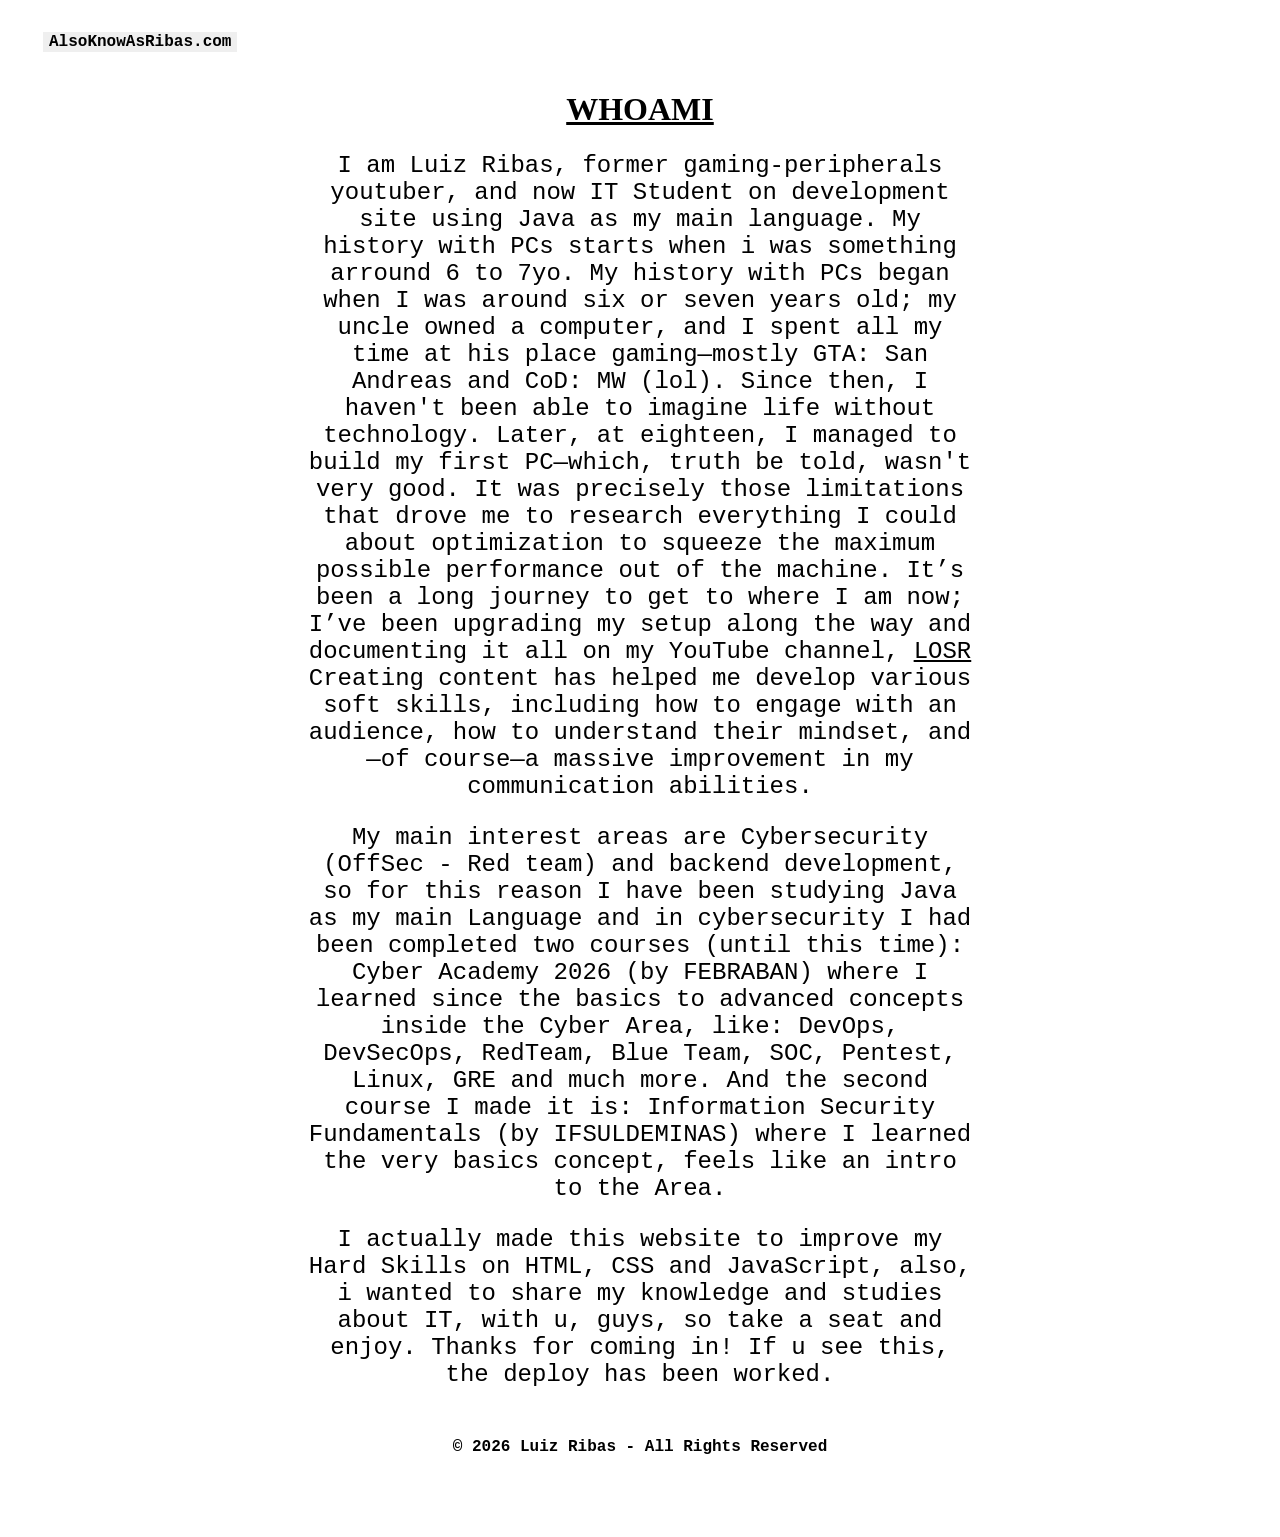
==== About.html @ c4bb4a3d "Add files via upload" ====
<html lang="en">

<head>
    <meta charset="UTF-8">
    <meta name="viewport" content="width=device-width, initial-scale=1.0">
    <title>About - AkaRibas.com</title>
    <link rel="stylesheet" href="CSS/style.css">
    <script>
        if (localStorage.getItem('theme')==='dark'){
            document.documentElement.classList.add('dark');
        }
    </script>
    <style>
        p {
            font-size: 24px;
            font-family: monospace;
            text-align: center;
        }
    </style>
</head>

<body>
   <header>
        <button class="website-name" onclick='location.href="index.html"'>
            AlsoKnowAsRibas.com
            <a class="about-link" href="About.html" target="_blank">

                <button class="about-btn" onclick='location.href="About.html"'>
                    About
                </button>

                <a class="github" href="https://github.com/Akaribasz" target="_blank">
                    <img class="gitLogo" src="Photos/github_logo_icon_229278.webp" alt="">
                </a>
                <button class="articles-btn" onclick='location.href="ribas-articles-page.html"'>
                Articles
            </button>
                <input class="searchbar" type="text" placeholder="Search the site...">
                <div class="trilho" id="trilho">
                    <div class="indicador"></div>

                </div>



    </header>



    <main class="content-page">

        <h1 class="about">
            <u>WHOAMI</u>
        </h1>

        <p class="first-p">
            I am Luiz Ribas, former gaming-peripherals youtuber, and now IT Student on development site using Java as my
            main language. My history with PCs starts when i was something arround 6 to 7yo.
            My history with PCs began when I was around six or seven years old; my uncle owned a computer, and I spent
            all my time at his place gaming—mostly GTA: San Andreas and CoD: MW (lol). Since then, I haven't been able
            to imagine life without technology. Later, at eighteen, I managed to build my first PC—which, truth be told,
            wasn't very good. It was precisely those limitations that drove me to research everything I could about
            optimization to squeeze the maximum possible performance out of the machine. It’s been a long journey to get
            to where I am now; I’ve been upgrading my setup along the way and documenting it all on my YouTube channel,
            <a class="YT-LINK" href="https://youtube.com/@losr" target="_blank">LOSR</a> Creating content has helped me
            develop various soft skills, including how to engage with an audience, how to understand their mindset,
            and—of course—a massive improvement in my communication abilities.
        </p>

        <p> My main interest areas are Cybersecurity (OffSec - Red team) and backend development, so for this reason I
            have been studying Java as my main Language and in cybersecurity I had been completed two courses (until
            this time): Cyber Academy 2026 (by FEBRABAN) where I learned since the basics to advanced concepts inside
            the Cyber Area, like: DevOps, DevSecOps, RedTeam, Blue Team, SOC, Pentest, Linux, GRE and much more. And the
            second course I made it is: Information Security Fundamentals (by IFSULDEMINAS) where I learned the very
            basics concept, feels like an intro to the Area.
        </p>

        <p>
            I actually made this website to improve my Hard Skills on HTML, CSS and JavaScript, also, i wanted to share
            my knowledge and studies about IT, with u, guys, so take a seat and enjoy. Thanks for coming in! If u see this, the deploy has been worked.

        </p>

    </main>

    <footer class="end-page">
        © 2026 Luiz Ribas - All Rights Reserved

    </footer>
    
    <script src="JavaScript/main.js"></script>


</body>

</html>
---- CSS/style.css ----
body {
    background-color: white;
    color: black;
    transition: .5s;

}

input {
    transition: .5s;
}

button {
    transition: .5s;
}

a {
    color: black;
    transition: .5s;
}



.about-me {
    font-family: monospace;
    color: black;
    text-align: center;
    font-size: 19px;
    font-weight: bold;
}

.YT-LINK {
    color: black;
}

footer {
    text-align: center;
    vertical-align: bottom;
    font-family: monospace;
    font-size: 16px;
    font-weight: bolder;
}

header {
    display: flex;
    align-items: center;
    font-family: monospace;
    position: sticky;
    margin-top: 30px;
    margin-left: 35px;
    margin-right: 35px;

}

.website-name {
    border: none;
    font-family: monospace;
    vertical-align: top;
    left: 0;
    display: inline-block;
    font-size: 16px;
    font-weight: bold;
    cursor: pointer;

}

.about-btn {
    margin-top: 2;
    margin-left: 1240;
    font-size: 14px;
    color: black;
    vertical-align: top;
    display: inline-block;
    border: none;
    cursor: pointer;
    font-family: monospace;
    font-weight: bolder;
}

.gitLogo {
    width: 24px;
    height: 24px;
    vertical-align: top;
    margin-left: 6px;

}

.searchbar {
    margin-top: 3;
    margin-left: 10;
    font-family: monospace;
    border: none;
}

.content-page {

    padding-right: 300px;
    padding-top: 16px;
    padding-left: 300px;
    width: 768 px;
    margin-bottom: 50;
    display: block;

}

.about {

    text-align: center;
}

.home-page-content {
    text-align: center;

}

.title {
    font-size: 40px;
    font-weight: bolder;
    margin-right: 701px;
    margin-bottom: -1px;
}

.trilho {
    display: inline-block;
    width: 50px;
    height: 20px;
    background-color: black;
    border-radius: 150px;
    position: relative;
    cursor: pointer;
    box-shadow: 2px 2px 2px rgba(0, 0, 0, 1);

}

.trilho .indicador {
    display: inline-block;
    width: 20px;
    height: 20px;
    background-color: white;
    border-radius: 50%;
    transform: scale(.9);
    position: absolute;
    left: 1px;
    transition: .5s;
}

.trilho.dark {
    background-color: white;

}

.trilho.dark .indicador {
    left: 26px;
    background-color: black;

}

body.dark {
    background-color: black;
    color: white;


}

body.dark button {
    background-color: black;
    color: white;
}

body.dark input {
    background-color: black;
    color: white;
}

body.dark a {
    color: white;
}

.first-article {
    display: inline-block;
}

.circle-image {
    width: 20px;
    height: 20px;
    display: flex;
    left: 0;
    position: relative;
    text-align: center;
    margin-left: -25;
}

.image-circle {
    display: flex;
}

.nvidia-article {
    color: black;
}
.articles-btn{

    font-size: 14px;
    color: black;
    vertical-align: top;
    display: inline-block;
    border: none;
    cursor: pointer;
    font-family: monospace;
    font-weight: bolder;
    text-align: center;
    cursor: pointer;
    margin-top: 3px;
    margin-left: 6px;
}
.photo-frame{
    margin-top: 70;
    margin-left: 100;
    display: inline-block;
    
}
.my-photo{
    height: 650;
    width: 650;
    border-radius: 50%;
    box-shadow: 5px 5px 10px rgba(0, 0, 0, 1);
}
.about-mee{
    display: inline-block;
    font-family: system-ui, -apple-system, BlinkMacSystemFont, 'Segoe UI', Roboto, Oxygen, Ubuntu, Cantarell, 'Open Sans', 'Helvetica Neue', sans-serif;
    font-size: 80;
    margin-left: 700;
    margin-top: -565;
    font-weight: bolder;
    text-shadow: black  ;

}
.second-line{
    width: 820;
    padding-bottom: 10;
    padding-top: 10px;
    padding-right: 10px;
    padding-left: 10px;
    border-width: 1px;
    text-align: left;
    display: inline-block;
    font-family: system-ui, -apple-system, BlinkMacSystemFont, 'Segoe UI', Roboto, Oxygen, Ubuntu, Cantarell, 'Open Sans', 'Helvetica Neue', sans-serif;
    font-size: 28;
    margin-left: 700;
    margin-top: -260;
    margin-right: 200;
    left: 0;

}
.text-changer{
    height: 200px;
    padding: 10px;
    border-radius: 8px;
    display: flex;
    font-family: monospace;
    font-weight: bolder;
    font-size: 61;
    box-sizing: content-box;

}
.intro-text{
    font-family: system-ui, -apple-system, BlinkMacSystemFont, 'Segoe UI', Roboto, Oxygen, Ubuntu, Cantarell, 'Open Sans', 'Helvetica Neue', sans-serif;;
    
}
.roles-container{
    overflow: hidden;
    position: relative;
}
.role{
    font-family: monospace;
    display: block;
    height: 100%;
    padding-top: 3;
    padding-left: 9px;
    color: #00ff41;
    box-shadow: #00ff41;
    text-shadow: 0 0 6px #00ff41;
    animation: role-change 7s infinite;
}
@keyframes role-change{
    10%{
        transform: translateY(-102%);
    }
    25%{
        transform: translateY(-100%);
    }
    35%{
        transform: translateY(-202%);
    }
    50%{
        transform: translateY(-200%);

    }
    60%{
        transform: translateY(-302%);
    }
    75%{
        transform: translateY(-300%);
    }
    85%{
        transform: translateY(-402%);
    }
    100%{
        transform: translateY(-400%);
    }
}
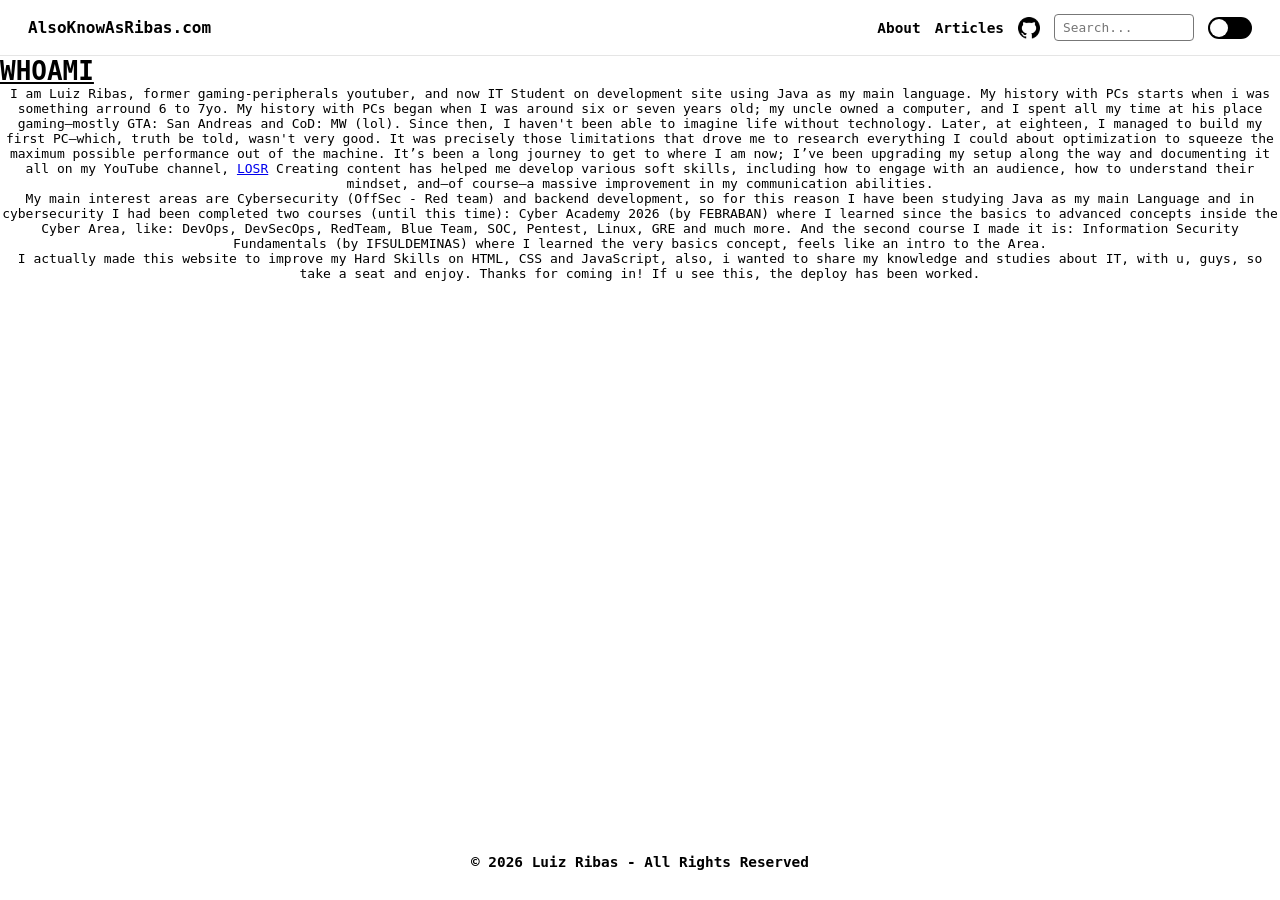
==== commit 8d32acf4: "Update About.html" ====
--- a/About.html
+++ b/About.html
@@ -1,48 +1,40 @@
+<!DOCTYPE html>
 <html lang="en">
-
 <head>
     <meta charset="UTF-8">
     <meta name="viewport" content="width=device-width, initial-scale=1.0">
-    <title>About - AkaRibas.com</title>
+    <title>AkaRibas.com</title>
     <link rel="stylesheet" href="CSS/style.css">
     <script>
-        if (localStorage.getItem('theme')==='dark'){
+        if (localStorage.getItem('theme') === 'dark') {
             document.documentElement.classList.add('dark');
         }
     </script>
     <style>
-        p {
-            font-size: 24px;
+        p{
             font-family: monospace;
             text-align: center;
-        }
     </style>
 </head>
 
 <body>
-   <header>
+  <header class="navbar">
         <button class="website-name" onclick='location.href="index.html"'>
             AlsoKnowAsRibas.com
-            <a class="about-link" href="About.html" target="_blank">
+        </button>
 
-                <button class="about-btn" onclick='location.href="About.html"'>
-                    About
-                </button>
-
-                <a class="github" href="https://github.com/Akaribasz" target="_blank">
-                    <img class="gitLogo" src="Photos/github_logo_icon_229278.webp" alt="">
-                </a>
-                <button class="articles-btn" onclick='location.href="ribas-articles-page.html"'>
-                Articles
-            </button>
-                <input class="searchbar" type="text" placeholder="Search the site...">
-                <div class="trilho" id="trilho">
-                    <div class="indicador"></div>
-
-                </div>
-
-
-
+        <nav class="nav-links">
+            <a class="about-btn" href="About.html">About</a>
+            <a class="articles-btn" href="ribas-articles-page.html">Articles</a>
+            <a class="github" href="https://github.com/Akaribasz" target="_blank" aria-label="GitHub">
+                <img class="gitLogo" src="Photos/github_logo_icon_229278.webp" alt="GitHub">
+            </a>
+            <input class="searchbar" type="text" placeholder="Search..." id="searchbarr">
+            
+            <div class="trilho" id="trilho">
+                <div class="indicador"></div>
+            </div>
+        </nav>
     </header>
 
 
@@ -85,12 +77,29 @@
 
     <footer class="end-page">
         © 2026 Luiz Ribas - All Rights Reserved
-
     </footer>
     
-    <script src="JavaScript/main.js"></script>
+    <script>
+        const trilho = document.getElementById('trilho');
+        const body = document.body;
+
+        if (localStorage.getItem('theme') === 'dark') {
+            trilho.classList.add('dark');
+            body.classList.add('dark');
+        }
+
+        trilho.addEventListener('click', () => {
+            trilho.classList.toggle('dark');
+            body.classList.toggle('dark');
+            if (body.classList.contains('dark')) {
+                localStorage.setItem('theme', 'dark');
+            } else {
+                localStorage.setItem('theme', 'light');
+            }
+        });
+    </script>
 
 
 </body>
 
-</html>+</html>
--- a/CSS/style.css
+++ b/CSS/style.css
@@ -1,309 +1,291 @@
+* {
+    box-sizing: border-box;
+    margin: 0;
+    padding: 0;
+}
+
 body {
-    background-color: white;
-    color: black;
-    transition: .5s;
-
-}
-
-input {
-    transition: .5s;
-}
-
-button {
-    transition: .5s;
-}
-
-a {
-    color: black;
-    transition: .5s;
-}
-
-
-
-.about-me {
+    background-color: #ffffff;
+    color: #000000;
     font-family: monospace;
-    color: black;
-    text-align: center;
-    font-size: 19px;
-    font-weight: bold;
-}
-
-.YT-LINK {
-    color: black;
-}
-
-footer {
-    text-align: center;
-    vertical-align: bottom;
-    font-family: monospace;
-    font-size: 16px;
-    font-weight: bolder;
-}
-
-header {
-    display: flex;
-    align-items: center;
-    font-family: monospace;
+    min-height: 100vh;
+    display: flex;
+    flex-direction: column;
+    transition: background-color 0.4s, color 0.4s;
+    overflow-x: hidden;
+}
+
+/* ----------------- Sticky Header ----------------- */
+.navbar {
     position: sticky;
-    margin-top: 30px;
-    margin-left: 35px;
-    margin-right: 35px;
-
+    top: 0;
+    left: 0;
+    width: 100%;
+    z-index: 1000;
+    display: flex;
+    justify-content: space-between;
+    align-items: center;
+    padding: 14px 28px;
+    background-color: rgba(255, 255, 255, 0.92);
+    backdrop-filter: blur(8px);
+    border-bottom: 1px solid rgba(0, 0, 0, 0.1);
 }
 
 .website-name {
+    background: none;
     border: none;
     font-family: monospace;
-    vertical-align: top;
-    left: 0;
-    display: inline-block;
-    font-size: 16px;
+    font-size: 1rem;
     font-weight: bold;
     cursor: pointer;
-
-}
-
-.about-btn {
-    margin-top: 2;
-    margin-left: 1240;
-    font-size: 14px;
-    color: black;
-    vertical-align: top;
-    display: inline-block;
-    border: none;
-    cursor: pointer;
+    white-space: nowrap;
+    color: inherit;
+}
+
+.nav-links {
+    display: flex;
+    align-items: center;
+    gap: 14px;
+}
+
+.nav-links a {
+    text-decoration: none;
+    color: inherit;
+    font-size: 0.9rem;
+    font-weight: bold;
+    display: flex;
+    align-items: center;
+}
+
+.gitLogo {
+    width: 22px;
+    height: 22px;
+    display: block;
+}
+
+.searchbar {
+    padding: 5px 8px;
     font-family: monospace;
-    font-weight: bolder;
-}
-
-.gitLogo {
-    width: 24px;
-    height: 24px;
-    vertical-align: top;
-    margin-left: 6px;
-
-}
-
-.searchbar {
-    margin-top: 3;
-    margin-left: 10;
-    font-family: monospace;
-    border: none;
-}
-
-.content-page {
-
-    padding-right: 300px;
-    padding-top: 16px;
-    padding-left: 300px;
-    width: 768 px;
-    margin-bottom: 50;
-    display: block;
-
-}
-
-.about {
-
-    text-align: center;
-}
-
-.home-page-content {
-    text-align: center;
-
-}
-
-.title {
-    font-size: 40px;
-    font-weight: bolder;
-    margin-right: 701px;
-    margin-bottom: -1px;
-}
-
+    font-size: 0.8rem;
+    width: 140px;
+    border: 1px solid #777;
+    border-radius: 4px;
+    background: transparent;
+    color: inherit;
+    outline: none;
+}
+
+/* ----------------- Theme Switcher ----------------- */
 .trilho {
-    display: inline-block;
-    width: 50px;
-    height: 20px;
-    background-color: black;
-    border-radius: 150px;
+    width: 44px;
+    height: 22px;
+    background-color: #000000;
+    border-radius: 20px;
     position: relative;
     cursor: pointer;
-    box-shadow: 2px 2px 2px rgba(0, 0, 0, 1);
-
+    flex-shrink: 0;
 }
 
 .trilho .indicador {
-    display: inline-block;
-    width: 20px;
-    height: 20px;
-    background-color: white;
+    width: 18px;
+    height: 18px;
+    background-color: #ffffff;
     border-radius: 50%;
-    transform: scale(.9);
     position: absolute;
-    left: 1px;
-    transition: .5s;
+    top: 2px;
+    left: 2px;
+    transition: left 0.3s ease;
 }
 
 .trilho.dark {
-    background-color: white;
-
+    background-color: #ffffff;
 }
 
 .trilho.dark .indicador {
-    left: 26px;
-    background-color: black;
-
-}
-
+    left: 24px;
+    background-color: #000000;
+}
+
+/* ----------------- Hero / Main Section ----------------- */
+.hero-container {
+    display: flex;
+    align-items: center;
+    justify-content: center;
+    gap: 50px;
+    padding: 60px 24px;
+    max-width: 1200px;
+    margin: auto;
+    width: 100%;
+}
+
+.photo-frame {
+    display: flex;
+    justify-content: center;
+    flex-shrink: 0;
+}
+
+.my-photo {
+    width: 360px;
+    height: 360px;
+    max-width: 100%;
+    aspect-ratio: 1 / 1;
+    border-radius: 50%;
+    object-fit: cover;
+    box-shadow: 0 8px 24px rgba(0, 0, 0, 0.25);
+    display: block;
+}
+
+.hero-content {
+    max-width: 600px;
+    display: flex;
+    flex-direction: column;
+    gap: 16px;
+}
+
+.about-mee {
+    font-family: system-ui, -apple-system, sans-serif;
+    font-size: 3rem;
+    font-weight: 800;
+    line-height: 1.1;
+}
+
+.second-line {
+    font-family: system-ui, -apple-system, sans-serif;
+    font-size: 1.1rem;
+    line-height: 1.6;
+    color: inherit;
+    opacity: 0.9;
+}
+
+/* ----------------- Animated Text Changer ----------------- */
+.text-changer {
+    height: 44px;
+    display: flex;
+    align-items: center;
+    font-weight: bold;
+    font-size: 1.8rem;
+}
+
+.intro-text {
+    font-family: system-ui, -apple-system, sans-serif;
+}
+
+.roles-container {
+    overflow: hidden;
+    height: 44px;
+    margin-left: 10px;
+}
+
+.role {
+    display: block;
+    height: 44px;
+    line-height: 44px;
+    color: #00cc33;
+    text-shadow: 0 0 6px rgba(0, 204, 51, 0.4);
+    animation: role-change 10s infinite;
+}
+
+@keyframes role-change {
+    0%, 15%   { transform: translateY(0%); }
+    20%, 35%  { transform: translateY(-100%); }
+    40%, 55%  { transform: translateY(-200%); }
+    60%, 75%  { transform: translateY(-300%); }
+    80%, 95%  { transform: translateY(-400%); }
+    100%      { transform: translateY(0%); }
+}
+
+/* ----------------- Footer ----------------- */
+.end-page {
+    text-align: center;
+    padding: 30px;
+    font-weight: bold;
+    font-size: 0.9rem;
+    margin-top: auto;
+}
+
+/* ----------------- Dark Mode Overrides ----------------- */
 body.dark {
-    background-color: black;
-    color: white;
-
-
-}
-
-body.dark button {
-    background-color: black;
-    color: white;
-}
-
-body.dark input {
-    background-color: black;
-    color: white;
-}
-
-body.dark a {
-    color: white;
-}
-
-.first-article {
-    display: inline-block;
-}
-
-.circle-image {
-    width: 20px;
-    height: 20px;
-    display: flex;
-    left: 0;
-    position: relative;
-    text-align: center;
-    margin-left: -25;
-}
-
-.image-circle {
-    display: flex;
-}
-
-.nvidia-article {
-    color: black;
-}
-.articles-btn{
-
-    font-size: 14px;
-    color: black;
-    vertical-align: top;
-    display: inline-block;
-    border: none;
-    cursor: pointer;
-    font-family: monospace;
-    font-weight: bolder;
-    text-align: center;
-    cursor: pointer;
-    margin-top: 3px;
-    margin-left: 6px;
-}
-.photo-frame{
-    margin-top: 70;
-    margin-left: 100;
-    display: inline-block;
-    
-}
-.my-photo{
-    height: 650;
-    width: 650;
-    border-radius: 50%;
-    box-shadow: 5px 5px 10px rgba(0, 0, 0, 1);
-}
-.about-mee{
-    display: inline-block;
-    font-family: system-ui, -apple-system, BlinkMacSystemFont, 'Segoe UI', Roboto, Oxygen, Ubuntu, Cantarell, 'Open Sans', 'Helvetica Neue', sans-serif;
-    font-size: 80;
-    margin-left: 700;
-    margin-top: -565;
-    font-weight: bolder;
-    text-shadow: black  ;
-
-}
-.second-line{
-    width: 820;
-    padding-bottom: 10;
-    padding-top: 10px;
-    padding-right: 10px;
-    padding-left: 10px;
-    border-width: 1px;
-    text-align: left;
-    display: inline-block;
-    font-family: system-ui, -apple-system, BlinkMacSystemFont, 'Segoe UI', Roboto, Oxygen, Ubuntu, Cantarell, 'Open Sans', 'Helvetica Neue', sans-serif;
-    font-size: 28;
-    margin-left: 700;
-    margin-top: -260;
-    margin-right: 200;
-    left: 0;
-
-}
-.text-changer{
-    height: 200px;
-    padding: 10px;
-    border-radius: 8px;
-    display: flex;
-    font-family: monospace;
-    font-weight: bolder;
-    font-size: 61;
-    box-sizing: content-box;
-
-}
-.intro-text{
-    font-family: system-ui, -apple-system, BlinkMacSystemFont, 'Segoe UI', Roboto, Oxygen, Ubuntu, Cantarell, 'Open Sans', 'Helvetica Neue', sans-serif;;
-    
-}
-.roles-container{
-    overflow: hidden;
-    position: relative;
-}
-.role{
-    font-family: monospace;
-    display: block;
-    height: 100%;
-    padding-top: 3;
-    padding-left: 9px;
-    color: #00ff41;
-    box-shadow: #00ff41;
-    text-shadow: 0 0 6px #00ff41;
-    animation: role-change 7s infinite;
-}
-@keyframes role-change{
-    10%{
-        transform: translateY(-102%);
-    }
-    25%{
-        transform: translateY(-100%);
-    }
-    35%{
-        transform: translateY(-202%);
-    }
-    50%{
-        transform: translateY(-200%);
-
-    }
-    60%{
-        transform: translateY(-302%);
-    }
-    75%{
-        transform: translateY(-300%);
-    }
-    85%{
-        transform: translateY(-402%);
-    }
-    100%{
-        transform: translateY(-400%);
-    }
-}
+    background-color: #111111;
+    color: #ffffff;
+}
+
+body.dark .navbar {
+    background-color: rgba(17, 17, 17, 0.92);
+    border-bottom: 1px solid rgba(255, 255, 255, 0.15);
+}
+
+body.dark .searchbar {
+    border-color: #444;
+}
+
+/* ----------------- Mobile Responsiveness ----------------- */
+@media (max-width: 768px) {
+    /* Keeps header elements side-by-side on mobile */
+    .navbar {
+        padding: 10px 12px;
+        gap: 6px;
+    }
+
+    .website-name {
+        font-size: 0.78rem;
+    }
+
+    .nav-links {
+        gap: 6px;
+    }
+
+    .nav-links a {
+        font-size: 0.75rem;
+    }
+
+    .gitLogo {
+        width: 17px;
+        height: 17px;
+    }
+
+    .searchbar {
+        width: 70px;
+        font-size: 0.7rem;
+        padding: 3px 5px;
+    }
+
+    .trilho {
+        width: 36px;
+        height: 18px;
+    }
+
+    .trilho .indicador {
+        width: 14px;
+        height: 14px;
+    }
+
+    .trilho.dark .indicador {
+        left: 20px;
+    }
+
+    /* Stack image and bio vertically on mobile */
+    .hero-container {
+        flex-direction: column;
+        text-align: center;
+        gap: 28px;
+        padding: 30px 16px;
+    }
+
+    .my-photo {
+        width: 240px;
+        height: 240px;
+    }
+
+    .about-mee {
+        font-size: 2.2rem;
+    }
+
+    .text-changer {
+        justify-content: center;
+        font-size: 1.4rem;
+    }
+
+    .second-line {
+        font-size: 0.98rem;
+    }
+}
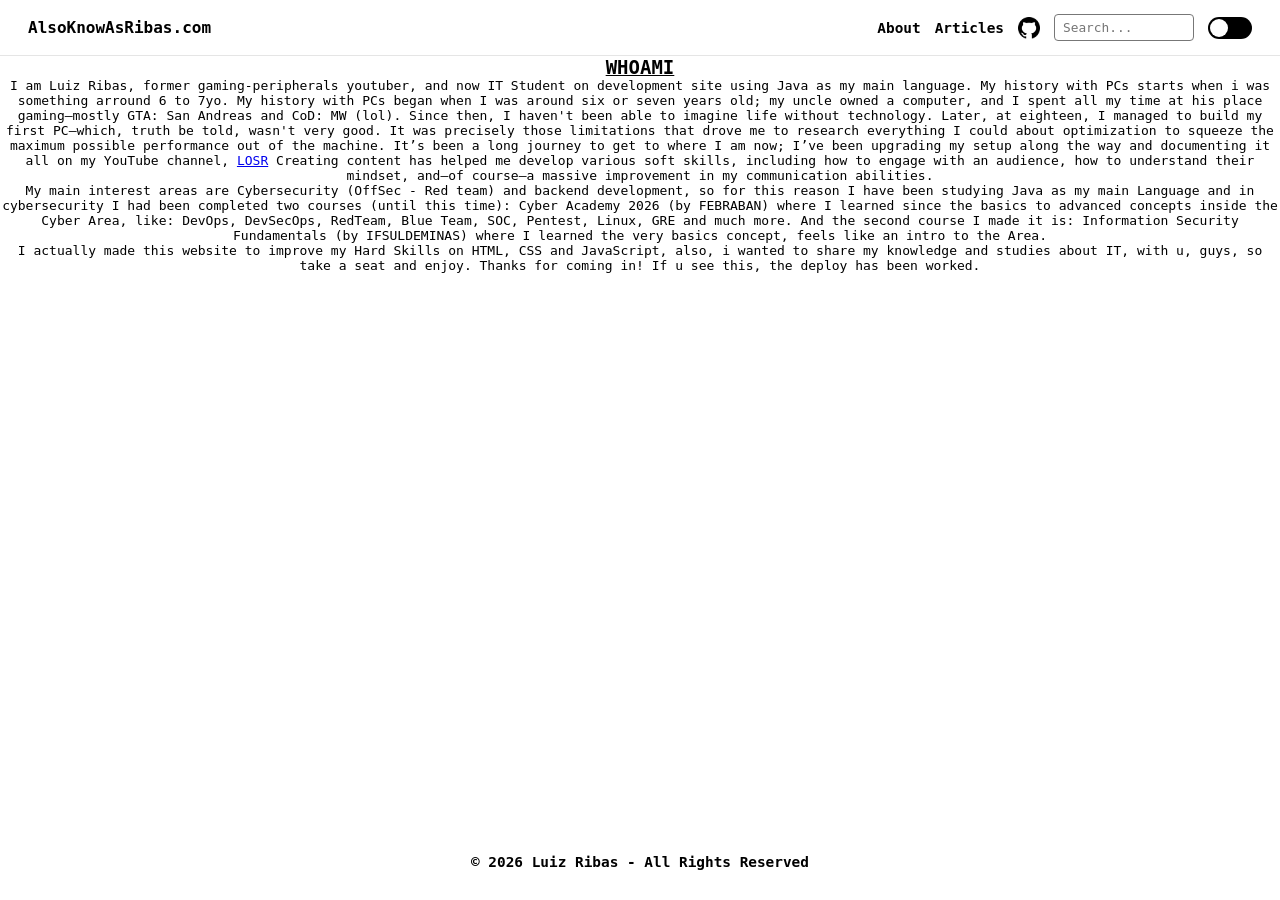
==== commit 7fefc8de: "Update About.html" ====
--- a/About.html
+++ b/About.html
@@ -14,6 +14,11 @@
         p{
             font-family: monospace;
             text-align: center;
+        }
+        .about{
+            text-align: center;
+            font-size: 19px;
+        }
     </style>
 </head>
 
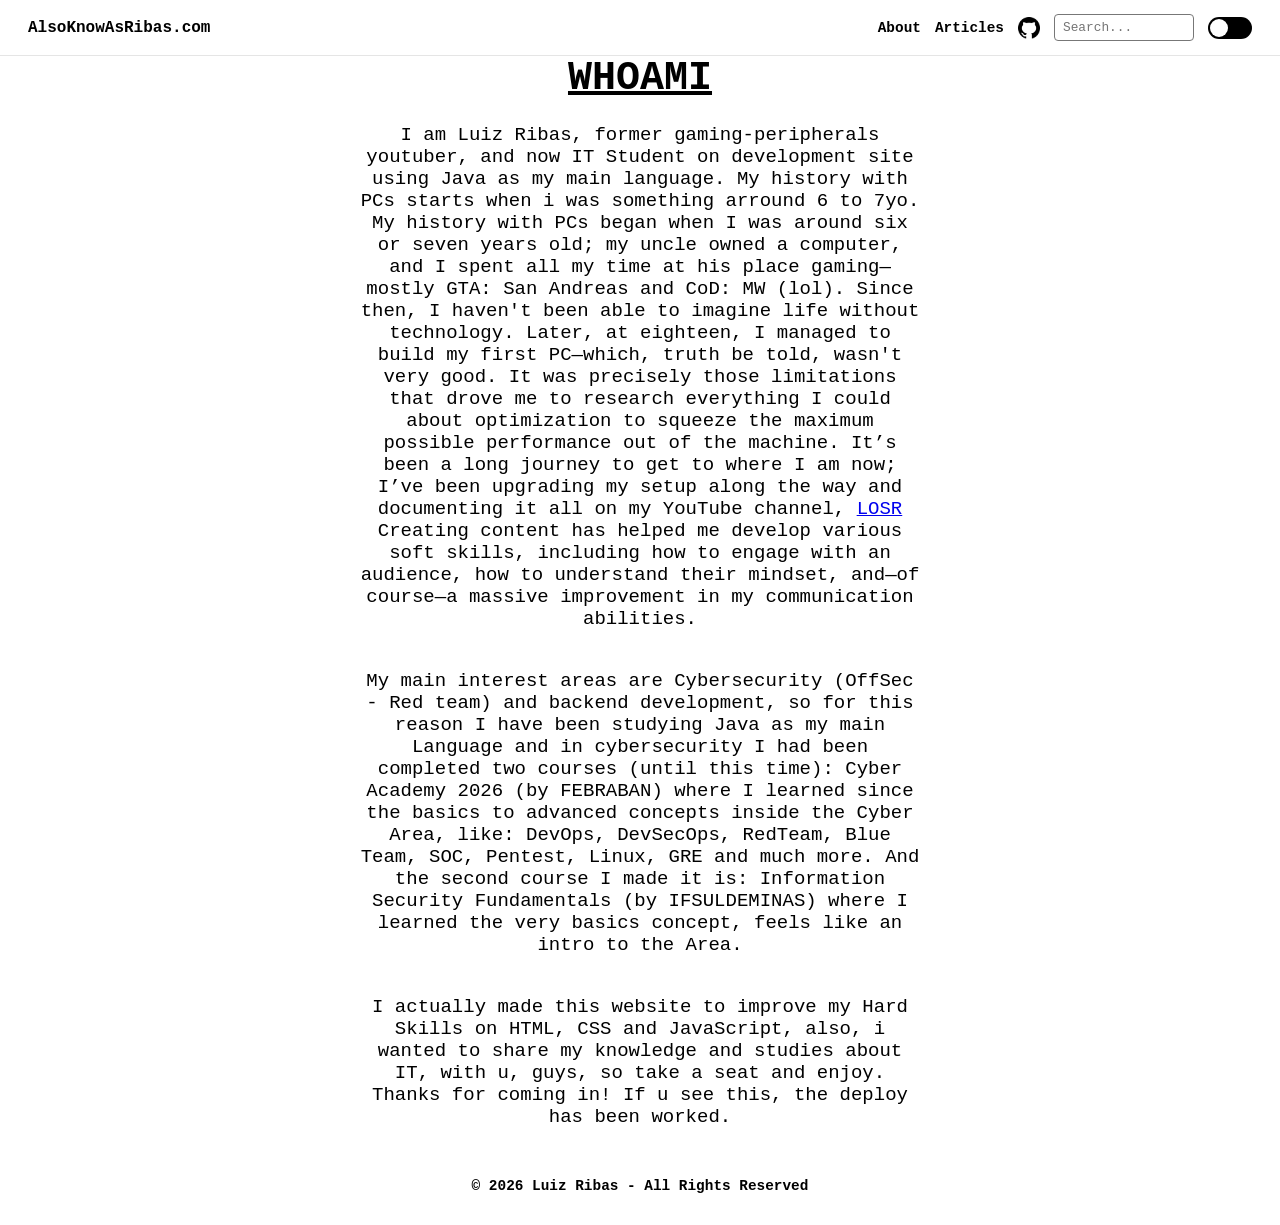
==== commit 35a89cbb: "Update About.html" ====
--- a/About.html
+++ b/About.html
@@ -3,7 +3,7 @@
 <head>
     <meta charset="UTF-8">
     <meta name="viewport" content="width=device-width, initial-scale=1.0">
-    <title>AkaRibas.com</title>
+    <title>About - AkaRibas.com</title>
     <link rel="stylesheet" href="CSS/style.css">
     <script>
         if (localStorage.getItem('theme') === 'dark') {
@@ -14,10 +14,19 @@
         p{
             font-family: monospace;
             text-align: center;
+            font-size: 19px;
+            padding-bottom: 20px;
+            margin-left: 355px;
+            margin-right: 355px;
+            align-items: center;
         }
         .about{
             text-align: center;
-            font-size: 19px;
+            font-size: 40px;
+            padding-bottom: 23px;
+        }
+        .content-page{
+            align-items: center;
         }
     </style>
 </head>
@@ -64,12 +73,18 @@
             and—of course—a massive improvement in my communication abilities.
         </p>
 
+        <p>
+        </p>
+
         <p> My main interest areas are Cybersecurity (OffSec - Red team) and backend development, so for this reason I
             have been studying Java as my main Language and in cybersecurity I had been completed two courses (until
             this time): Cyber Academy 2026 (by FEBRABAN) where I learned since the basics to advanced concepts inside
             the Cyber Area, like: DevOps, DevSecOps, RedTeam, Blue Team, SOC, Pentest, Linux, GRE and much more. And the
             second course I made it is: Information Security Fundamentals (by IFSULDEMINAS) where I learned the very
             basics concept, feels like an intro to the Area.
+        </p>
+
+        <p>
         </p>
 
         <p>
--- a/CSS/style.css
+++ b/CSS/style.css
@@ -15,7 +15,6 @@
     overflow-x: hidden;
 }
 
-/* ----------------- Sticky Header ----------------- */
 .navbar {
     position: sticky;
     top: 0;
@@ -75,7 +74,6 @@
     outline: none;
 }
 
-/* ----------------- Theme Switcher ----------------- */
 .trilho {
     width: 44px;
     height: 22px;
@@ -106,7 +104,6 @@
     background-color: #000000;
 }
 
-/* ----------------- Hero / Main Section ----------------- */
 .hero-container {
     display: flex;
     align-items: center;
@@ -157,7 +154,6 @@
     opacity: 0.9;
 }
 
-/* ----------------- Animated Text Changer ----------------- */
 .text-changer {
     height: 44px;
     display: flex;
@@ -194,7 +190,6 @@
     100%      { transform: translateY(0%); }
 }
 
-/* ----------------- Footer ----------------- */
 .end-page {
     text-align: center;
     padding: 30px;
@@ -203,7 +198,6 @@
     margin-top: auto;
 }
 
-/* ----------------- Dark Mode Overrides ----------------- */
 body.dark {
     background-color: #111111;
     color: #ffffff;
@@ -218,7 +212,6 @@
     border-color: #444;
 }
 
-/* ----------------- Mobile Responsiveness ----------------- */
 @media (max-width: 768px) {
     /* Keeps header elements side-by-side on mobile */
     .navbar {
@@ -263,7 +256,6 @@
         left: 20px;
     }
 
-    /* Stack image and bio vertically on mobile */
     .hero-container {
         flex-direction: column;
         text-align: center;
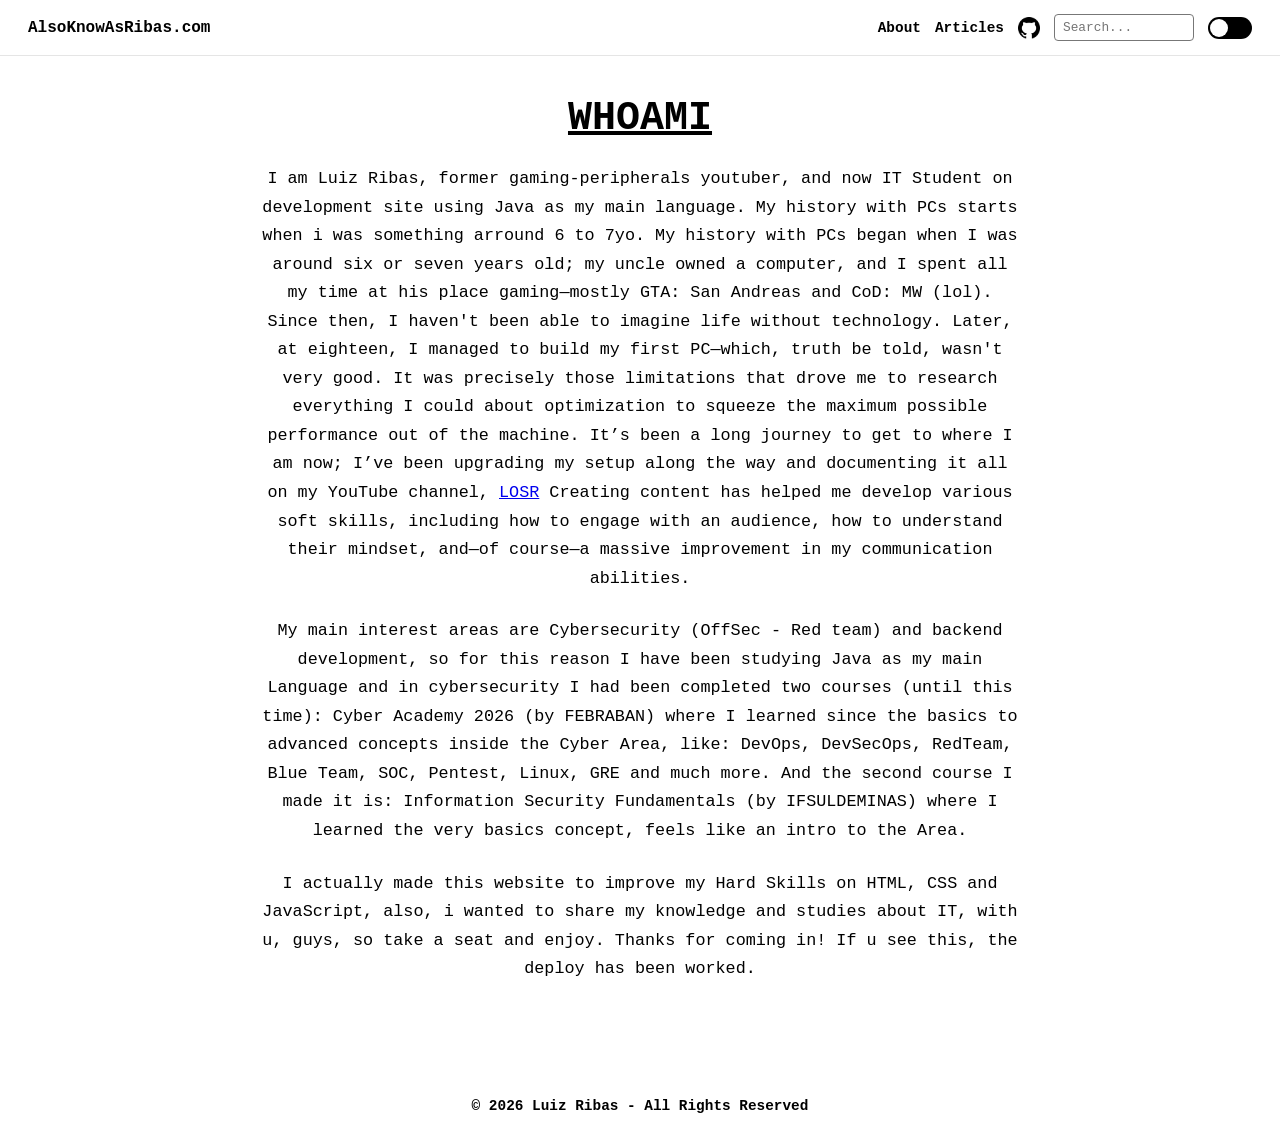
==== commit 25ed4a92: "Update About.html" ====
--- a/About.html
+++ b/About.html
@@ -14,19 +14,36 @@
         p{
             font-family: monospace;
             text-align: center;
-            font-size: 19px;
-            padding-bottom: 20px;
-            margin-left: 355px;
-            margin-right: 355px;
-            align-items: center;
+            font-size: 1.05rem;
+            line-height: 1.7;
+            text-align: center;
+            margin-bottom: 24px;
         }
         .about{
-            text-align: center;
-            font-size: 40px;
-            padding-bottom: 23px;
+            
+            font-size: 2.5rem;
+            margin-bottom: 24px;
+            font-family: monospace;
         }
         .content-page{
-            align-items: center;
+            padding: 40px 20px 60px 20px;
+            margin: 0 auto;
+            max-width: 800px;
+            text-align: center;
+            
+        }
+        @media (max-width: 768px) {
+            .content-page {
+                padding: 24px 16px 40px 16px;
+            }
+
+            .about {
+                font-size: 1.8rem;
+            }
+
+            p {
+                font-size: 0.95rem;
+            }
         }
     </style>
 </head>
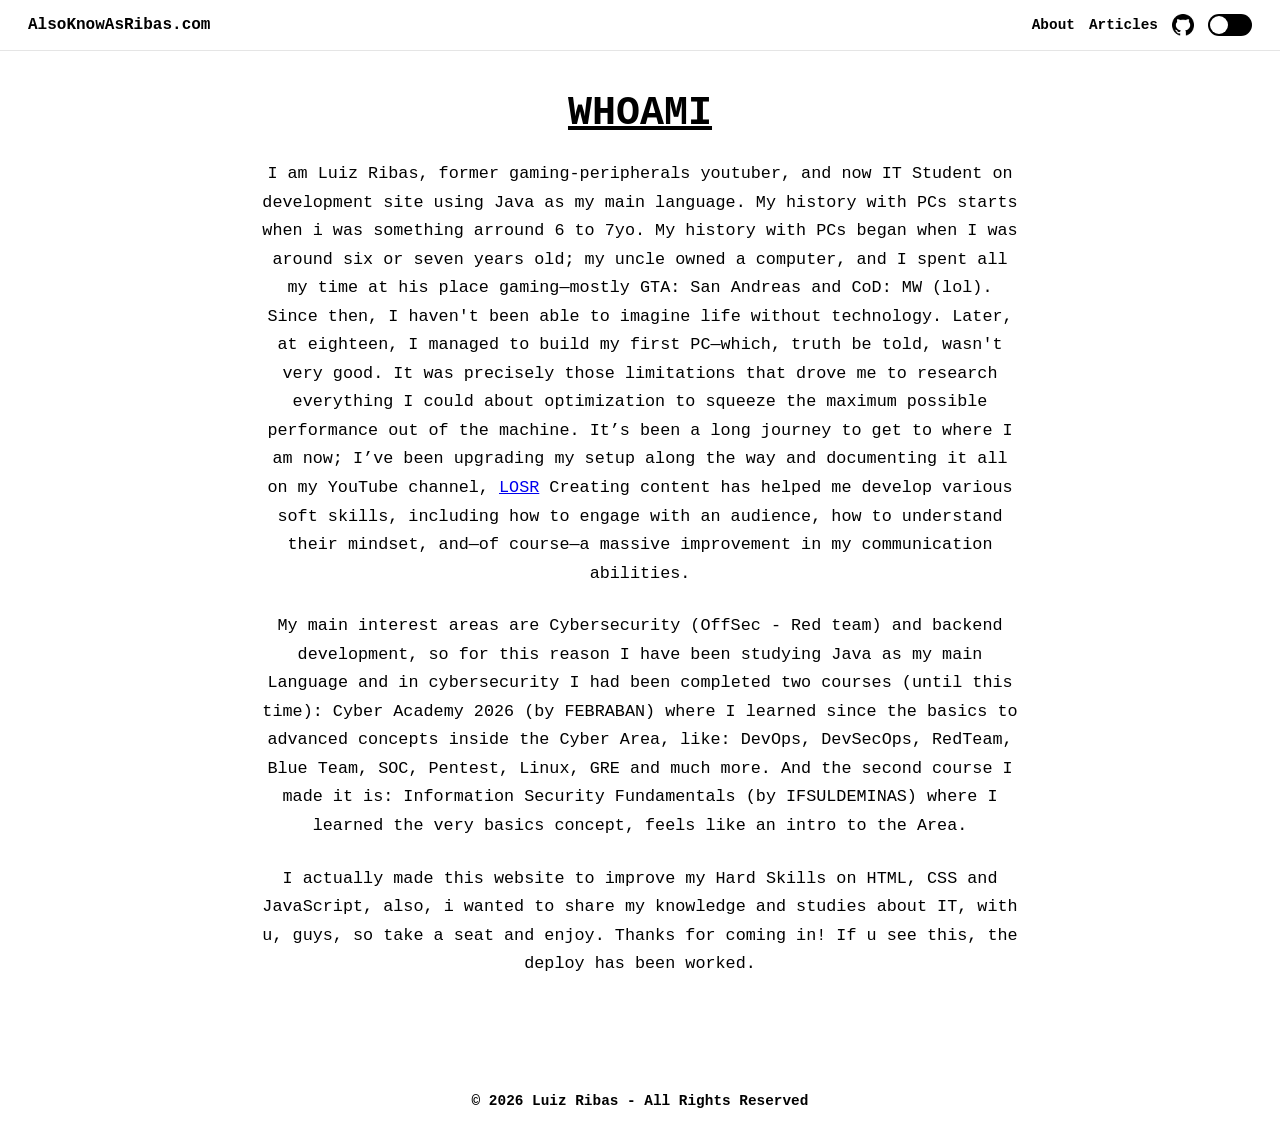
==== commit f200b74f: "Update About.html" ====
--- a/About.html
+++ b/About.html
@@ -60,7 +60,7 @@
             <a class="github" href="https://github.com/Akaribasz" target="_blank" aria-label="GitHub">
                 <img class="gitLogo" src="Photos/github_logo_icon_229278.webp" alt="GitHub">
             </a>
-            <input class="searchbar" type="text" placeholder="Search..." id="searchbarr">
+            
             
             <div class="trilho" id="trilho">
                 <div class="indicador"></div>
